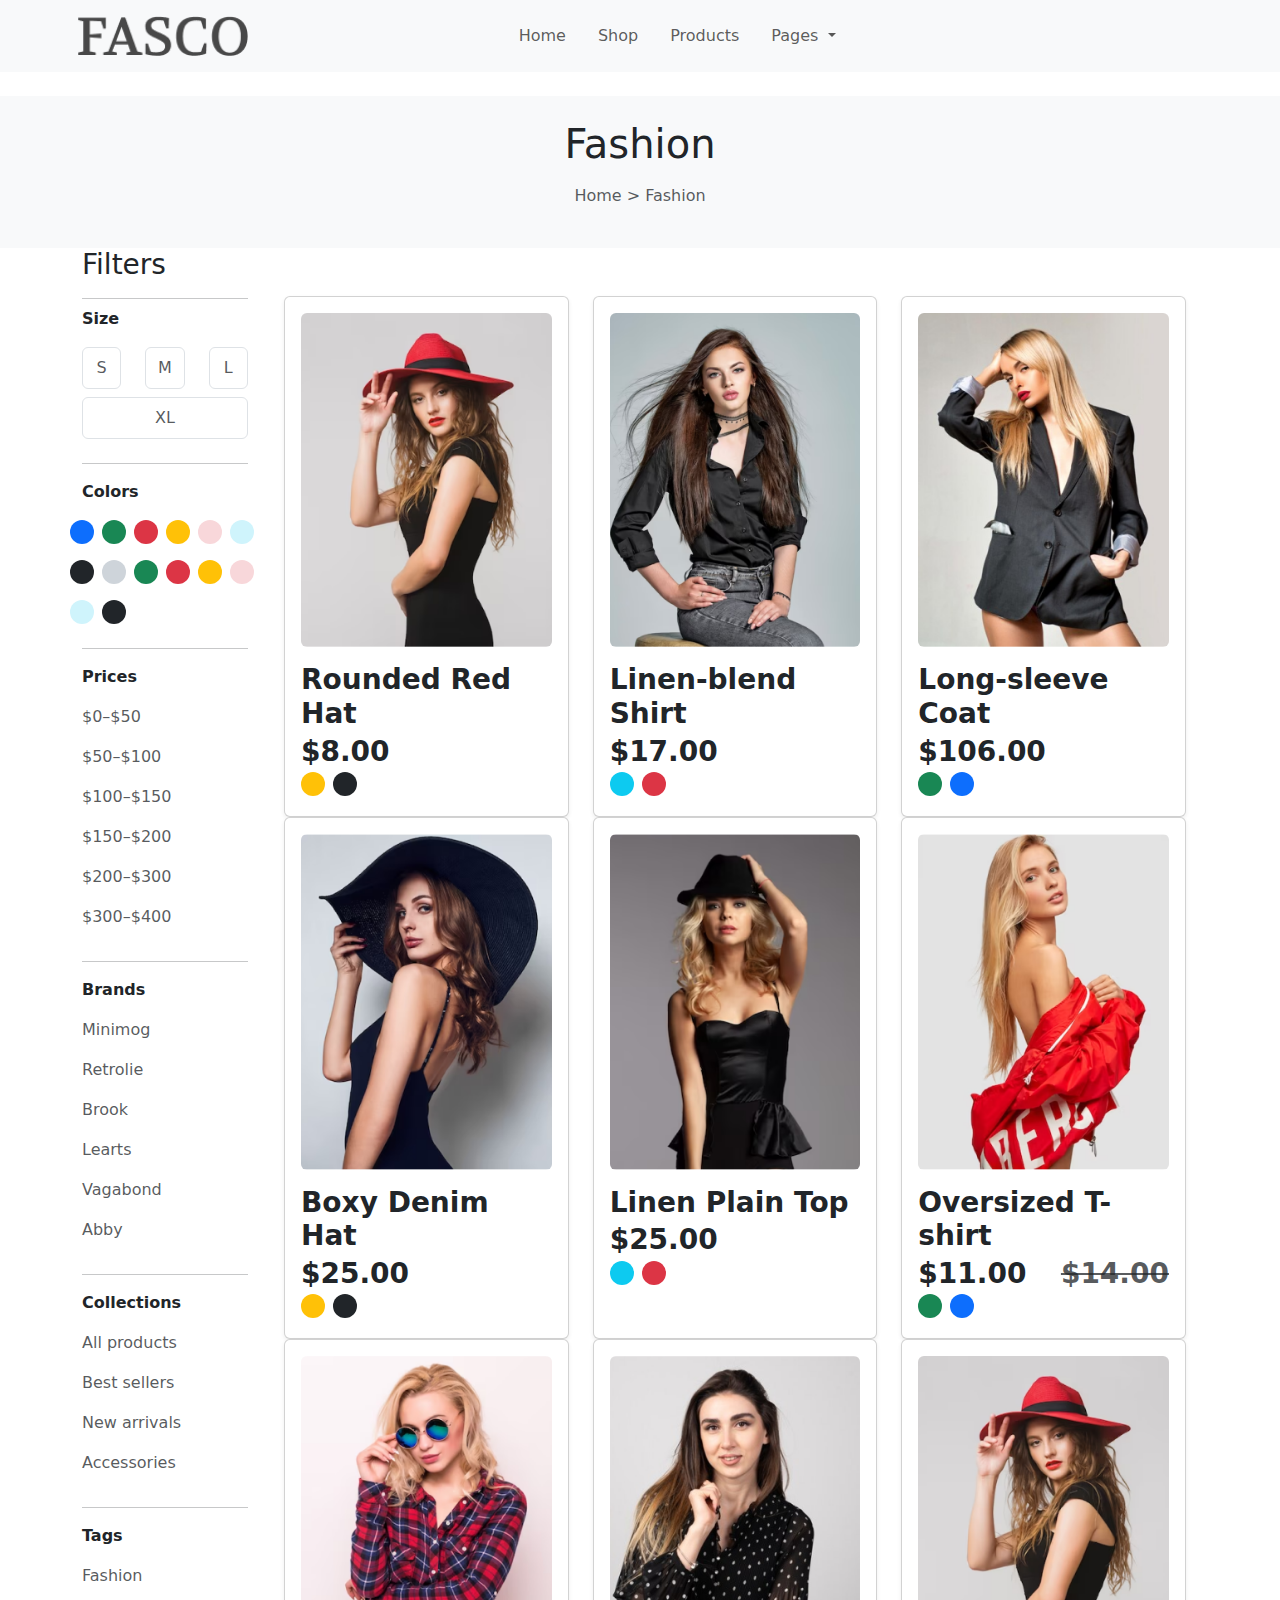
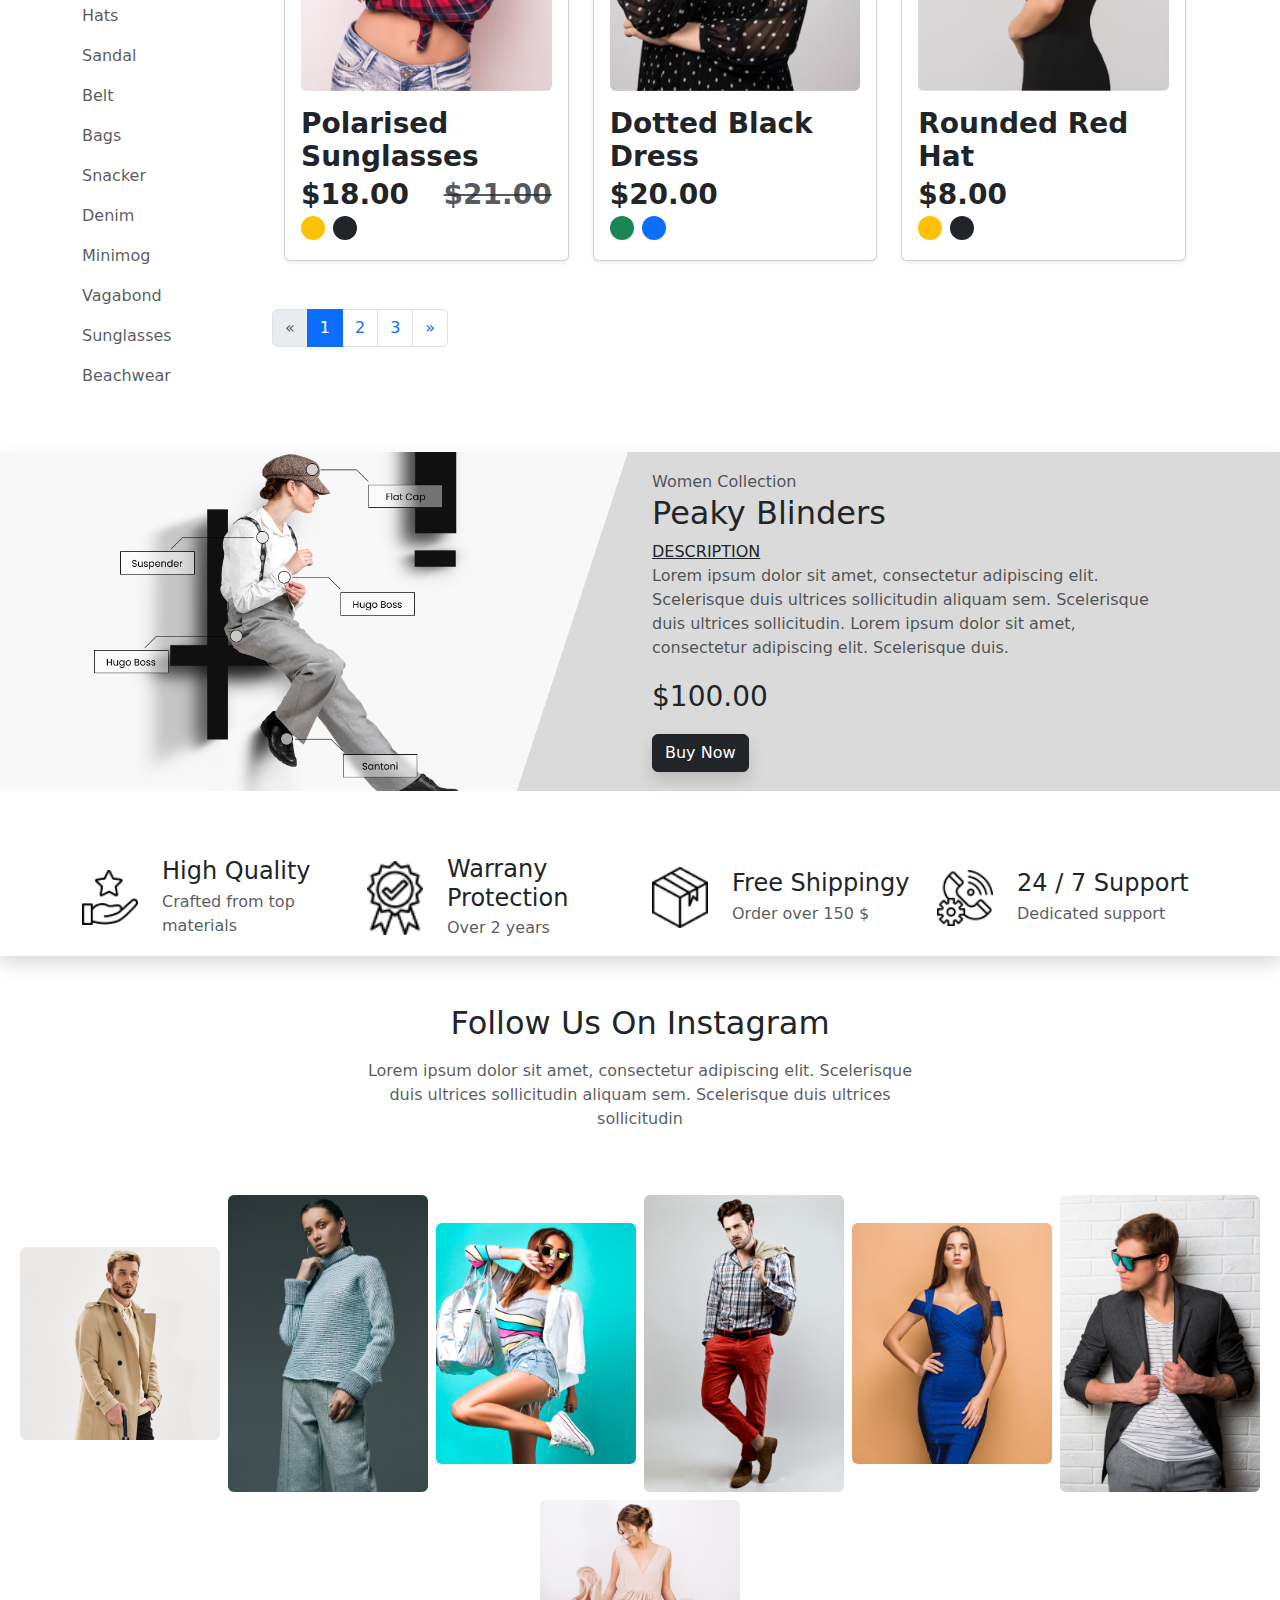
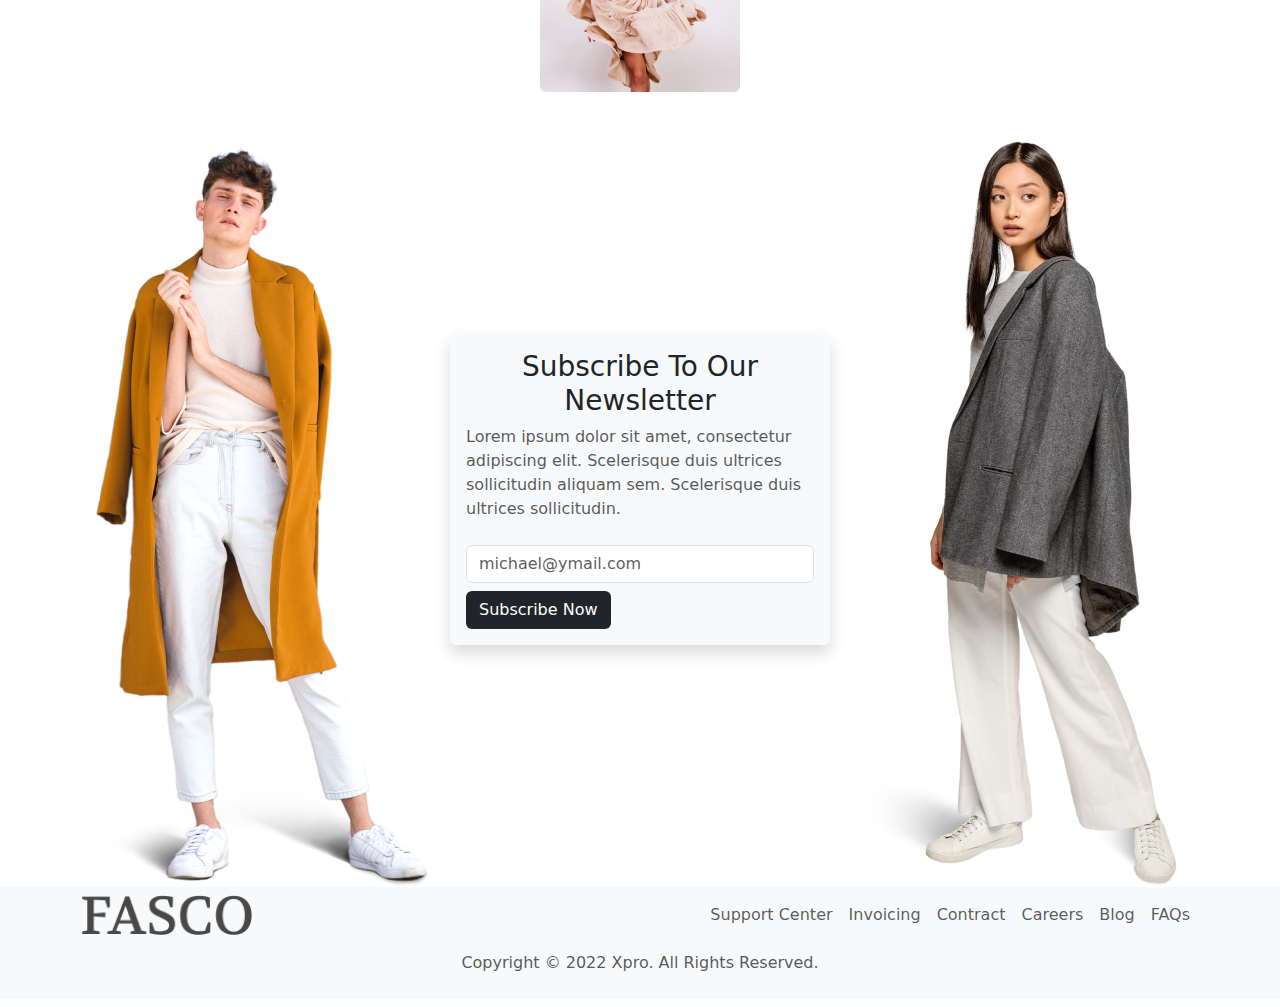
==== shop/shop.html @ fdf2a1ff "fasco update" ====
<!DOCTYPE html>
<html lang="en">

<head>
    <meta charset="UTF-8">
    <meta name="viewport" content="width=device-width, initial-scale=1.0">
    <title>Shop</title>
    <link href="https://cdn.jsdelivr.net/npm/bootstrap@5.3.3/dist/css/bootstrap.min.css" rel="stylesheet"
        integrity="sha384-QWTKZyjpPEjISv5WaRU9OFeRpok6YctnYmDr5pNlyT2bRjXh0JMhjY6hW+ALEwIH" crossorigin="anonymous">
    <link rel="stylesheet" href="https://cdnjs.cloudflare.com/ajax/libs/font-awesome/6.6.0/css/all.min.css"
        integrity="sha512-Kc323vGBEqzTmouAECnVceyQqyqdsSiqLQISBL29aUW4U/M7pSPA/gEUZQqv1cwx4OnYxTxve5UMg5GT6L4JJg=="
        crossorigin="anonymous" referrerpolicy="no-referrer" />
    <link rel="stylesheet" href="./assets/css/page.css">
</head>

<body>
    <header class="mb-4">
        <nav class="navbar navbar-expand-lg py-2 mb-2 bg-body-tertiary">
            <div class="container-lg p-2 d-flex justify-content-between">

                <a href="../index.html" class="me-4">
                    <img src="./assets/image/FASCO.png" alt="FASCO logo" class="img-fluid" style="height: 40px;">
                </a>


                <div class="collapse navbar-collapse">
                    <ul class="navbar-nav mx-auto mb-2 mb-lg-0">
                        <li class="nav-item me-3">
                            <a class="nav-link" href="../index.html">Home</a>
                        </li>
                        <li class="nav-item me-3">
                            <a class="nav-link" href="#">Shop</a>
                        </li>
                        <li class="nav-item me-3">
                            <a class="nav-link" href="../product/product.html">Products</a>
                        </li>
                        <li class="nav-item dropdown">
                            <a class="nav-link dropdown-toggle" href="#" role="button" data-bs-toggle="dropdown"
                                aria-expanded="false">
                                Pages
                            </a>
                            <ul class="dropdown-menu">
                                <li><a class="dropdown-item" href="#">Action</a></li>
                                <li><a class="dropdown-item" href="#">Another action</a></li>
                                <li>
                                    <hr class="dropdown-divider">
                                </li>
                                <li><a class="dropdown-item" href="#">Something else here</a></li>
                            </ul>
                        </li>
                    </ul>
                </div>


                <div class="d-flex align-items-center">
                    <a href="#" class="btn px-2 text-dark me-3">
                        <i class="fa-solid fa-magnifying-glass"></i>
                    </a>
                    <a href="#" class="btn px-2 text-dark me-3">
                        <i class="fa-regular fa-user"></i>
                    </a>
                    <a href="#" class="btn px-2 text-dark me-3">
                        <i class="fa-regular fa-star"></i>
                    </a>
                    <a href="../cart/cart.html" class="btn px-2 text-dark">
                        <i class="fa-solid fa-bag-shopping"></i>
                    </a>
                </div>
            </div>
        </nav>
    </header>


    <main>
        <section class="bg-light py-4">
            <div class="container">
                <div class="row justify-content-center align-items-center text-center">
                    <h1 class="text-dark mb-3">Fashion</h1>
                    <div>
                        <ol class="breadcrumb justify-content-center">
                            <li class="breadcrumb-item">
                                <a class="text-decoration-none text-muted" href="../index.html">Home&#160;</a>
                            </li>
                            <li class=" text-muted" aria-current="page"> &#62; Fashion</li>
                        </ol>
                    </div>
                </div>
            </div>
        </section>
        <section>
            <div class="container mb-5">
                <div class="row d-flex justify-content-center flex-wrap">
                    <div class="col-md-2">
                        <h3 class="text-dark">Filters</h3>
                        <hr class="mb-2" />
                        <p class="text-dark fw-semibold">Size</p>
                        <div class="row">
                            <div class="col">
                                <div class="size-option rounded border mb-2 p-2">
                                    <p class="text-muted text-center mb-0">S</p>
                                </div>
                            </div>
                            <div class="col">
                                <div class="size-option rounded border mb-2 p-2">
                                    <p class="text-muted text-center mb-0">M</p>
                                </div>
                            </div>
                            <div class="col">
                                <div class="size-option rounded border mb-2 p-2">
                                    <p class="text-muted text-center mb-0">L</p>
                                </div>
                            </div>
                            <div class="col">
                                <div class="size-option rounded border mb-2 p-2">
                                    <p class="text-muted text-center mb-0">XL</p>
                                </div>
                            </div>
                        </div>
                        <hr />
                        <p class="text-dark fw-semibold">Colors</p>
                        <div class="row gap-2">
                            <div class="rounded-circle bg-primary mb-2 p-2" style="height: 24px; width: 24px;">
                            </div>
                            <div class="rounded-circle bg-success mb-2 p-2" style="height: 24px; width: 24px;">
                            </div>
                            <div class="rounded-circle bg-danger mb-2 p-2" style="height: 24px; width: 24px;">
                            </div>
                            <div class="rounded-circle bg-warning mb-2 p-2" style="height: 24px; width: 24px;">
                            </div>
                            <div class="rounded-circle bg-danger-subtle mb-2 p-2" style="height: 24px; width: 24px;">
                            </div>
                            <div class="rounded-circle bg-info-subtle mb-2 p-2" style="height: 24px; width: 24px;">
                            </div>
                            <div class="rounded-circle bg-dark mb-2 p-2" style="height: 24px; width: 24px;">
                            </div>
                            <div class="rounded-circle bg-dark-subtle mb-2 p-2" style="height: 24px; width: 24px;">
                            </div>
                            <div class="rounded-circle bg-success mb-2 p-2" style="height: 24px; width: 24px;">
                            </div>
                            <div class="rounded-circle bg-danger mb-2 p-2" style="height: 24px; width: 24px;">
                            </div>
                            <div class="rounded-circle bg-warning mb-2 p-2" style="height: 24px; width: 24px;">
                            </div>
                            <div class="rounded-circle bg-danger-subtle mb-2 p-2" style="height: 24px; width: 24px;">
                            </div>
                            <div class="rounded-circle bg-info-subtle mb-2 p-2" style="height: 24px; width: 24px;">
                            </div>
                            <div class="rounded-circle bg-dark mb-2 p-2" style="height: 24px; width: 24px;">
                            </div>

                        </div>
                        <hr />
                        <p class="text-dark fw-semibold">Prices</p>
                        <div class="row">
                            <div class="col">
                                <p class="text-muted">&#36;0&ndash;&#36;50 </p>
                                <p class="text-muted">&#36;50&ndash;&#36;100 </p>
                                <p class="text-muted">&#36;100&ndash;&#36;150 </p>
                                <p class="text-muted">&#36;150&ndash;&#36;200 </p>
                                <p class="text-muted">&#36;200&ndash;&#36;300 </p>
                                <p class="text-muted">&#36;300&ndash;&#36;400 </p>
                            </div>
                        </div>
                        <hr />
                        <p class="text-dark fw-semibold">Brands</p>
                        <div class="row">
                            <p class="text-muted">Minimog </p>
                            <p class="text-muted">Retrolie </p>
                            <p class="text-muted">Brook </p>
                            <p class="text-muted">Learts </p>
                            <p class="text-muted">Vagabond </p>
                            <p class="text-muted">Abby </p>
                        </div>
                        <hr />
                        <p class="text-dark fw-semibold">Collections</p>
                        <div class="row">
                            <p class="text-muted">All products </p>
                            <p class="text-muted">Best sellers </p>
                            <p class="text-muted">New arrivals </p>
                            <p class="text-muted">Accessories </p>
                        </div>
                        <hr />
                        <p class="text-dark fw-semibold">Tags</p>
                        <div class="row">
                            <p class="text-muted">Fashion </p>
                            <p class="text-muted">Hats </p>
                            <p class="text-muted">Sandal </p>
                            <p class="text-muted">Belt </p>
                            <p class="text-muted">Bags </p>
                            <p class="text-muted">Snacker </p>
                            <p class="text-muted">Denim </p>
                            <p class="text-muted">Minimog </p>
                            <p class="text-muted">Vagabond </p>
                            <p class="text-muted">Sunglasses </p>
                            <p class="text-muted">Beachwear </p>

                        </div>

                    </div>

                    <div class="col-md-10">
                        <div class="container py-5">
                            <div class="row" id="product-list">
                            </div>
                        </div>

                        <ul id="pagination-controls" class="pagination">
                            <li id="prev-btn" class="page-item"><a class="page-link" href="#">&laquo;</a></li>
                            <li id="next-btn" class="page-item"><a class="page-link" href="#">&raquo;</a></li>
                        </ul>
                    </div>
                </div>
            </div>
        </section>


        <section class="shadow">
            <div class="row align-items-center my-5" style="background-color: #DADADA;">
                <div class="col-md-6">
                    <img src="../home/assets/image/peaky/peaky.png" class="img-fluid" alt="Peaky Blinders Outfit" id="productImage"/>
                </div>
                <div class="col-md-5">
                    <span class="text-muted">Women Collection</span>
                    <h2 class="text-dark" id="productName">Peaky Blinders</h2> 
                    <a href="#" class="text-dark">DESCRIPTION</a>
                    <p class="text-muted">Lorem ipsum dolor sit amet, consectetur adipiscing elit. Scelerisque duis ultrices sollicitudin aliquam sem. Scelerisque duis ultrices sollicitudin. Lorem ipsum dolor sit amet, consectetur adipiscing elit. Scelerisque duis.</p>
                    <p class="text-dark fs-3" id="productPrice">&#36;100.00</p>
                    <a href="#" class="btn btn-dark text-white shadow" onclick="addToCart(event)">Buy Now</a> 
                </div>
            </div>
            <div class="container py-3">
                <div class="row align-items-center d-flex flex-wrap">
                    <div class="col-auto">
                        <img class="img-fluid" style="width: 56px;" src="./assets/image/peaky/1i.png"
                            alt="High Quality Icon" />
                    </div>
                    <div class="col">
                        <h4 class="text-dark mb-1">High Quality</h3>
                            <p class="text-muted mb-0">Crafted from top materials</p>
                    </div>
                    <div class="col-auto">
                        <img class="img-fluid" style="width: 56px;" src="./assets/image/peaky/2i.png"
                            alt="High Quality Icon" />
                    </div>
                    <div class="col">
                        <h4 class="text-dark mb-1">Warrany Protection</h3>
                            <p class="text-muted mb-0">Over 2 years</p>
                    </div>
                    <div class="col-auto">
                        <img class="img-fluid" style="width: 56px;" src="./assets/image/peaky/3i.png"
                            alt="High Quality Icon" />
                    </div>
                    <div class="col">
                        <h4 class="text-dark mb-1">Free Shippingy</h3>
                            <p class="text-muted mb-0">Order over 150 $</p>
                    </div>
                    <div class="col-auto">
                        <img class="img-fluid" style="width: 56px;" src="./assets/image/peaky/4i.png"
                            alt="High Quality Icon" />
                    </div>
                    <div class="col">
                        <h4 class="text-dark mb-1">24 / 7 Support</h3>
                            <p class="text-muted mb-0">Dedicated support</p>
                    </div>
                </div>
            </div>
        </section>

        <section>
            <div class="container my-5">
                <div class="row d-flex justify-content-center align-items-center">
                    <div class="col-md-6">
                        <h2 class="text-dark mb-3 text-center">Follow Us On Instagram</h2>
                        <p class="text-muted text-center">Lorem ipsum dolor sit amet, consectetur adipiscing elit.
                            Scelerisque duis ultrices sollicitudin aliquam sem. Scelerisque duis ultrices sollicitudin
                        </p>
                    </div>
                </div>
            </div>
            <div class="col-md-12 d-flex justify-content-center align-items-center gap-2 flex-wrap my-5">
                <img src="./assets/image/folowsec/6f.png" class="img-fluid rounded" style="width: 200px;"
                    alt="Image 6" />
                <img src="./assets/image/folowsec/1f.png" class="img-fluid rounded" style="width: 200px;"
                    alt="Image 1" />
                <img src="./assets/image/folowsec/2f.png" class="img-fluid rounded" style="width: 200px;"
                    alt="Image 2" />
                <img src="./assets/image/folowsec/3f.png" class="img-fluid rounded" style="width: 200px;"
                    alt="Image 3" />
                <img src="./assets/image/folowsec/4f.png" class="img-fluid rounded" style="width: 200px;"
                    alt="Image 4" />
                <img src="./assets/image/folowsec/5f.png" class="img-fluid rounded" style="width: 200px;"
                    alt="Image 5" />
                <img src="./assets/image/folowsec/7f.png" class="img-fluid rounded" style="width: 200px;"
                    alt="Image 7" />
            </div>

        </section>
    </main>

    <footer>
        <div class="container-lg ">
            <div class="row align-items-center ">
                <div class="col-md-4">
                    <img src="./assets/image/subscribesec/1sub.png" alt="Newsletter illustration" class="img" />
                </div>

                <div class="col-md-4 shadow p-3 mb-5 bg-body-tertiary rounded ">
                    <h5 class="text-center fs-3">Subscribe To Our Newsletter</h5>
                    <p class="text-muted">Lorem ipsum dolor sit amet, consectetur adipiscing elit. Scelerisque duis
                        ultrices sollicitudin aliquam sem. Scelerisque duis ultrices sollicitudin.</p>
                    <form>
                        <div class="form-group py-2">
                            <input type="email" class="form-control" id="email" placeholder="michael@ymail.com"
                                aria-label="Email address">
                        </div>
                        <button type="submit" class="btn  bg-dark text-white">Subscribe Now</button>
                    </form>
                </div>

                <div class="col-md-4">
                    <img src="./assets/image/subscribesec/2sub.png" alt="Subscribe banner" class="img" />
                </div>
            </div>
        </div>
        <nav class="navbar navbar-expand-lg bg-body-tertiary py-2 --bs-secondary-bg-rgb">
            <div class="container-lg d-flex justify-content-between align-items-center">
                <a href="../index.html" class="me-4">
                    <img src="./assets/image/FASCO.png" alt="FASCO logo" class="img-fluid" style="height: 40px;">
                </a>
                <button class="navbar-toggler" type="button" data-bs-toggle="collapse" data-bs-target="#navbarNav"
                    aria-controls="navbarNav" aria-expanded="false" aria-label="Toggle navigation">
                    <span class="navbar-toggler-icon"></span>
                </button>

                <div class="collapse navbar-collapse" id="navbarNav">
                    <ul class="navbar-nav ms-auto mb-2 mb-lg-0">
                        <li class="nav-item">
                            <a class="nav-link" href="#">Support Center</a>
                        </li>
                        <li class="nav-item">
                            <a class="nav-link" href="#">Invoicing</a>
                        </li>
                        <li class="nav-item">
                            <a class="nav-link" href="#">Contract</a>
                        </li>
                        <li class="nav-item">
                            <a class="nav-link" href="#">Careers</a>
                        </li>
                        <li class="nav-item">
                            <a class="nav-link" href="#">Blog</a>
                        </li>
                        <li class="nav-item">
                            <a class="nav-link" href="#">FAQs</a>
                        </li>
                    </ul>
                </div>
            </div>
        </nav>
        <div class="copyright text-center py-2 mb-2 bg-body-tertiary">
            <p class="text-muted fs-6">Copyright © 2022 Xpro. All Rights Reserved.</p>
        </div>
    </footer>
    <script src="https://cdn.jsdelivr.net/npm/bootstrap@5.3.3/dist/js/bootstrap.bundle.min.js"
        integrity="sha384-YvpcrYf0tY3lHB60NNkmXc5s9fDVZLESaAA55NDzOxhy9GkcIdslK1eN7N6jIeHz"
        crossorigin="anonymous"></script>
    <script src="./assets/js/page.js"></script>
</body>

</html>
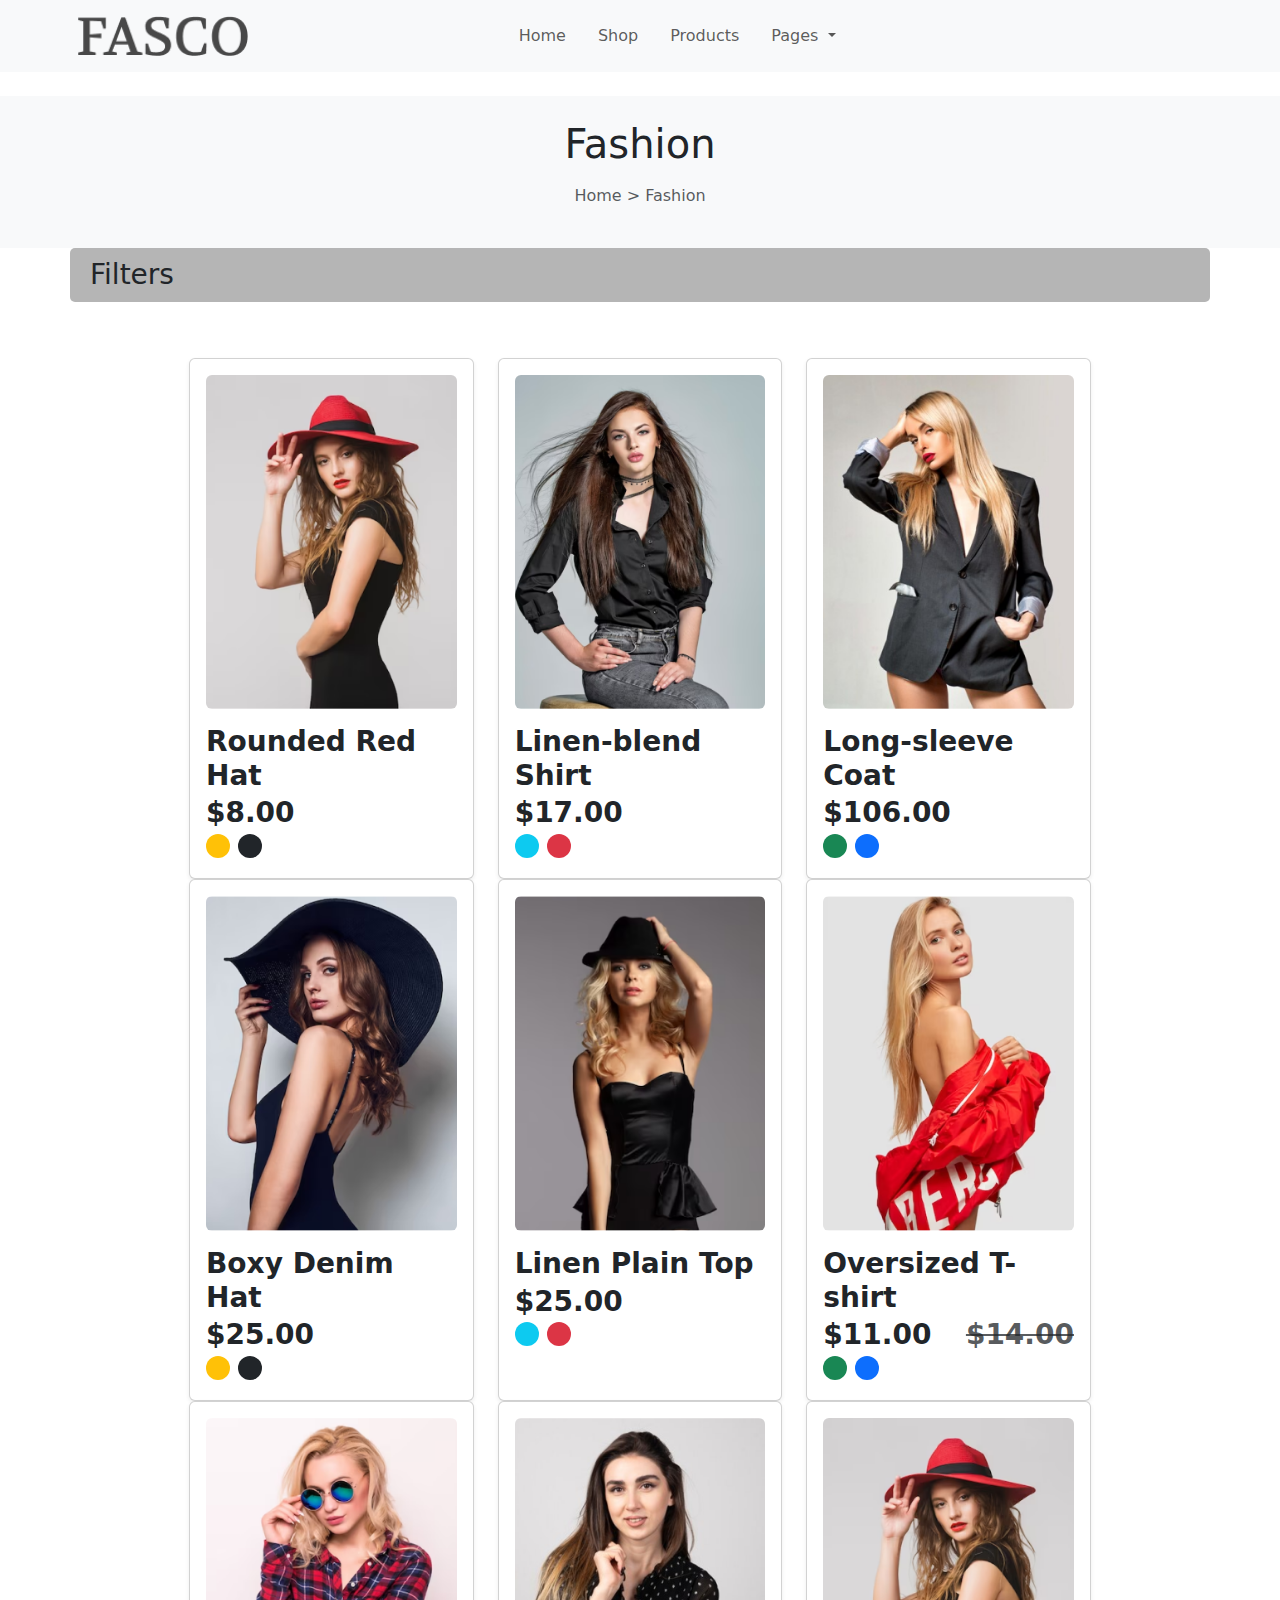
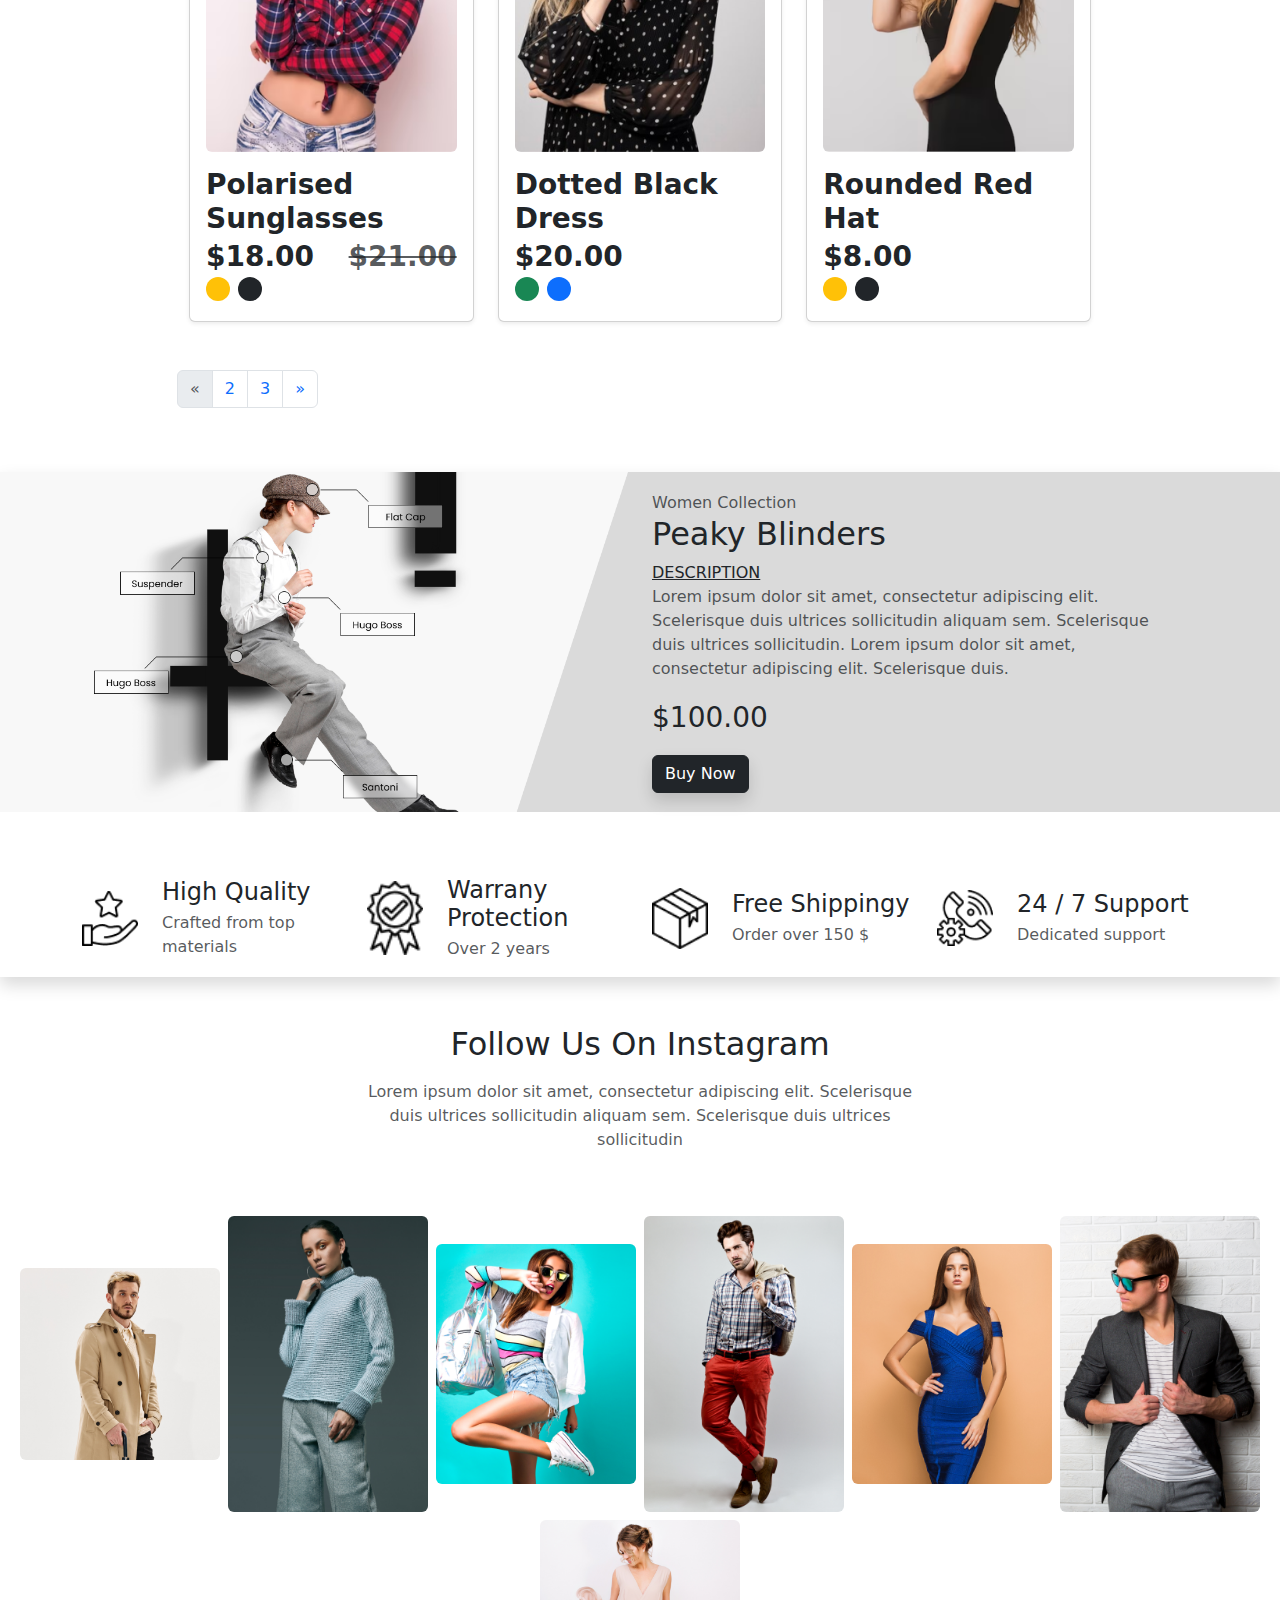
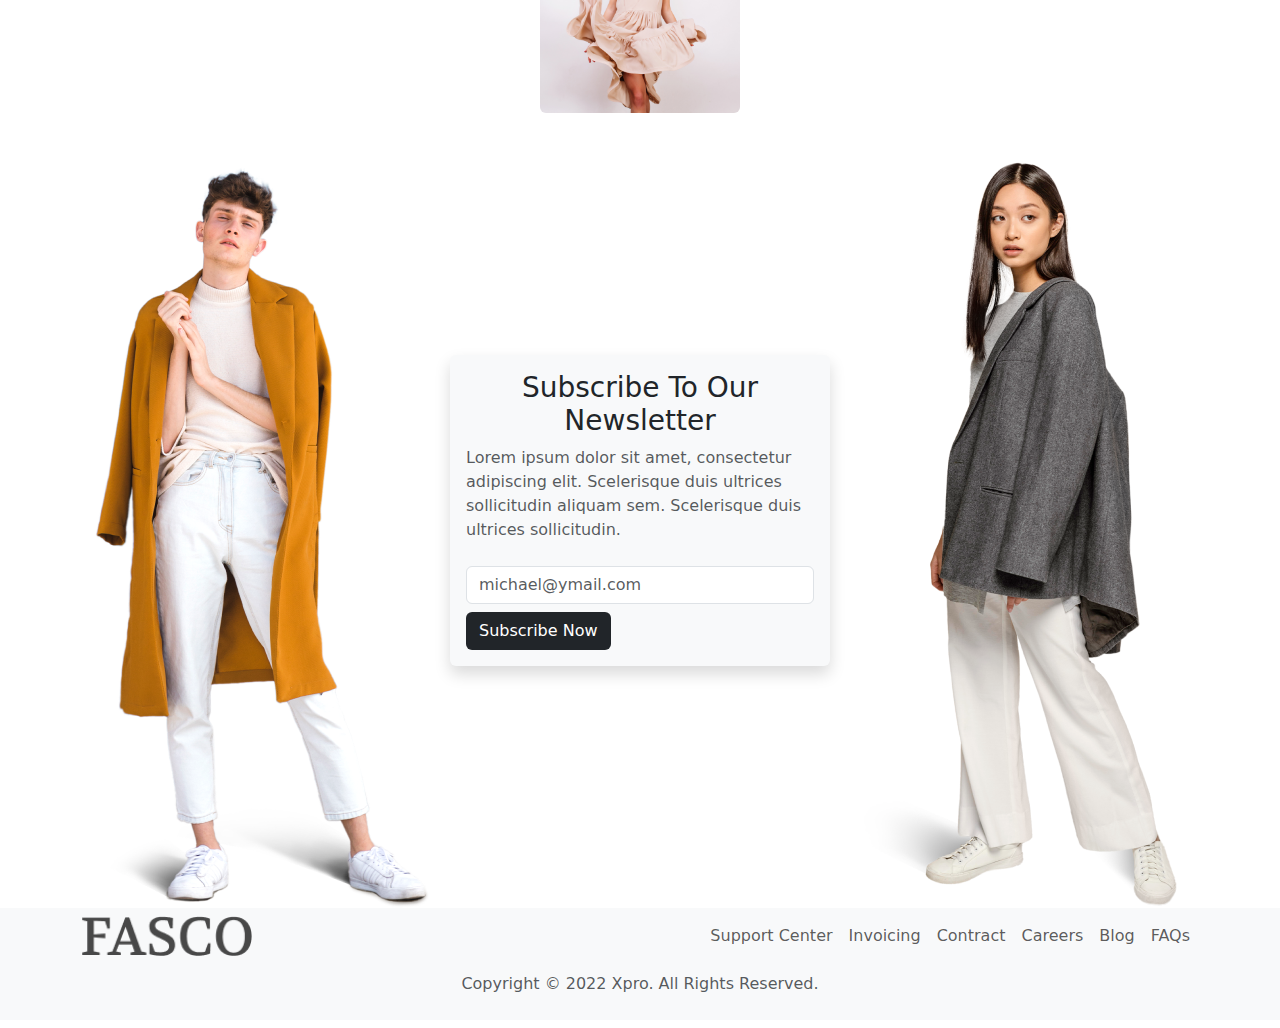
==== commit b470b79f: "final" ====
--- a/shop/shop.html
+++ b/shop/shop.html
@@ -11,6 +11,28 @@
         integrity="sha512-Kc323vGBEqzTmouAECnVceyQqyqdsSiqLQISBL29aUW4U/M7pSPA/gEUZQqv1cwx4OnYxTxve5UMg5GT6L4JJg=="
         crossorigin="anonymous" referrerpolicy="no-referrer" />
     <link rel="stylesheet" href="./assets/css/page.css">
+    <style>
+         .active {
+            display: none;
+            background-color: rgb(199, 199, 199);
+            padding: 20px;
+            margin-top: 10px;
+        }
+
+        .ff {
+            cursor: pointer;
+            padding: 10px 20px;
+            background-color: #b5b5b5;
+            color: white;
+            border: none;
+            border-radius: 5px;
+        }
+
+        .ff:hover {
+            background-color: #7a7a7a;
+        }
+    </style>
+    </style>
 </head>
 
 <body>
@@ -90,8 +112,9 @@
         <section>
             <div class="container mb-5">
                 <div class="row d-flex justify-content-center flex-wrap">
-                    <div class="col-md-2">
-                        <h3 class="text-dark">Filters</h3>
+                    <h3 class="text-dark ff" onclick="active();">Filters</h3>
+                    <div class="col-md-2 active">
+                        
                         <hr class="mb-2" />
                         <p class="text-dark fw-semibold">Size</p>
                         <div class="row">
@@ -360,6 +383,7 @@
             <p class="text-muted fs-6">Copyright © 2022 Xpro. All Rights Reserved.</p>
         </div>
     </footer>
+    <script src="https://cdnjs.cloudflare.com/ajax/libs/jquery/3.7.1/jquery.min.js" integrity="sha512-v2CJ7UaYy4JwqLDIrZUI/4hqeoQieOmAZNXBeQyjo21dadnwR+8ZaIJVT8EE2iyI61OV8e6M8PP2/4hpQINQ/g==" crossorigin="anonymous" referrerpolicy="no-referrer"></script>
     <script src="https://cdn.jsdelivr.net/npm/bootstrap@5.3.3/dist/js/bootstrap.bundle.min.js"
         integrity="sha384-YvpcrYf0tY3lHB60NNkmXc5s9fDVZLESaAA55NDzOxhy9GkcIdslK1eN7N6jIeHz"
         crossorigin="anonymous"></script>
